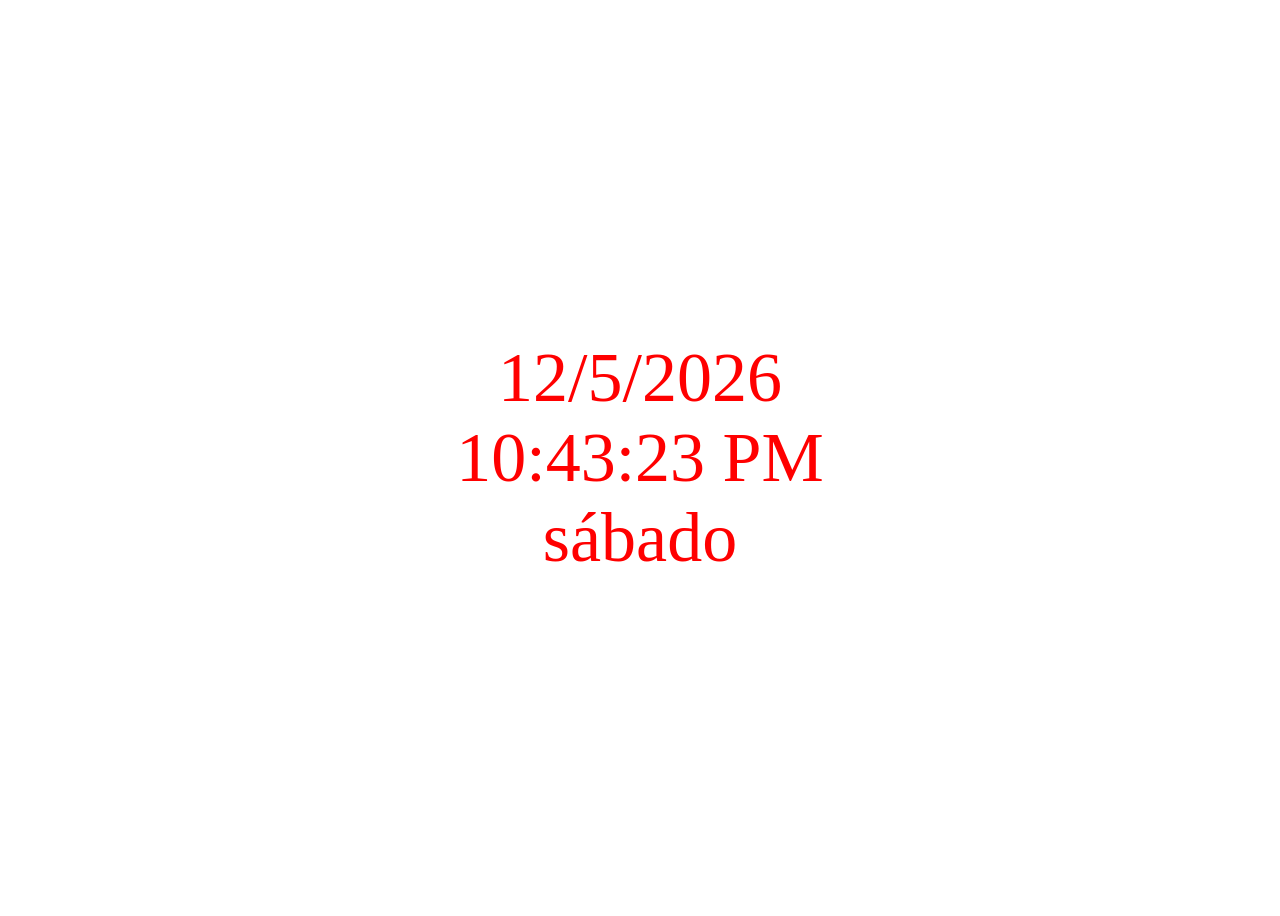
==== painel-digital/index.html @ 4554de4f "modify: comecamos um novo projeto(fiz o js-V1)" ====
<!DOCTYPE html>
<html lang="en">
<head>
    <meta charset="UTF-8">
    <meta name="viewport" content="width=device-width, initial-scale=1.0">
    <title>Painel Digital</title>

</head>
<body>
    
    <script src="data-hora-v1.js" ></script>
    <!-- <script src="data-hora-v2.1.js" ></script>
    <script src="data-hora-v3.js" ></script> -->

</body>
</html>
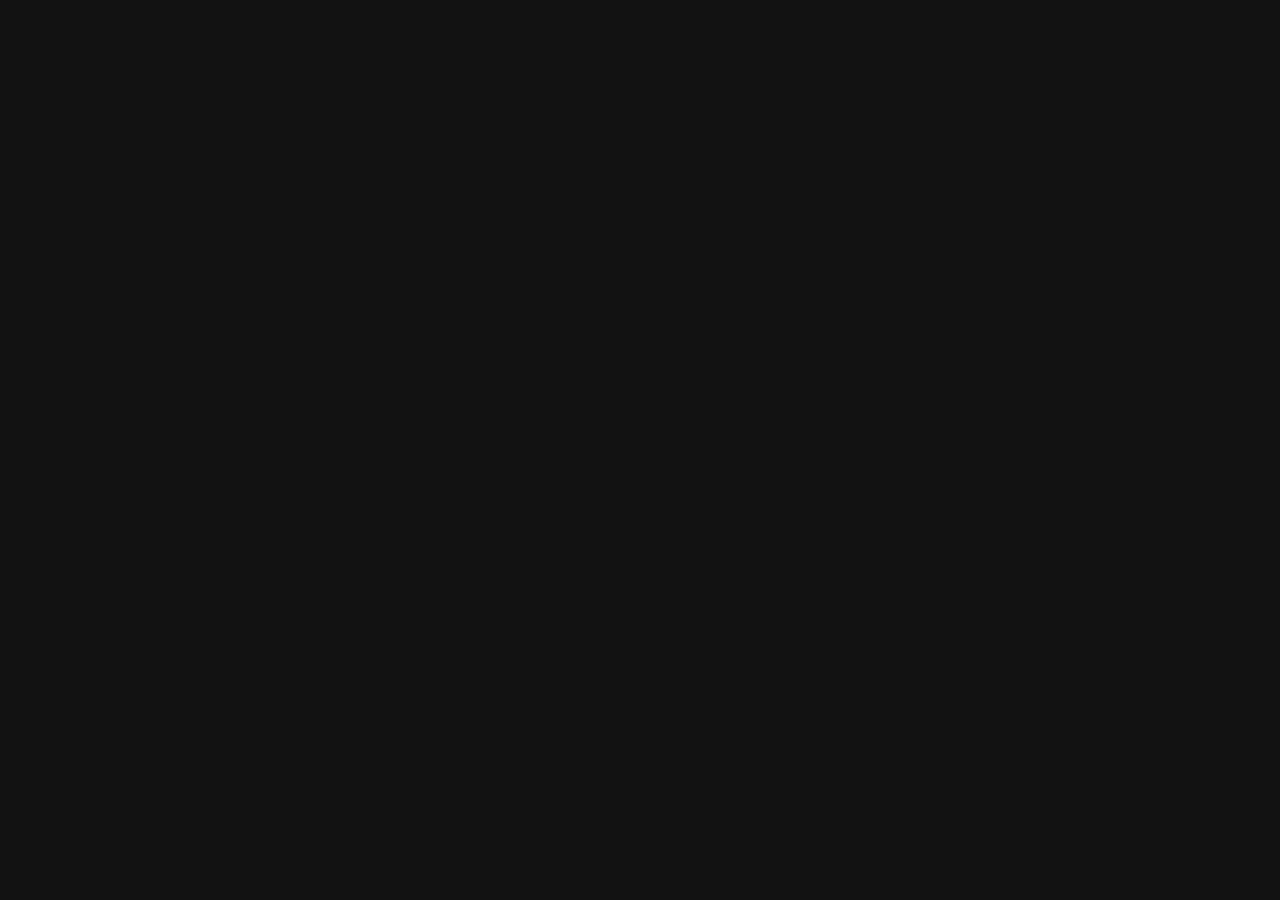
==== commit b187a9ec: "modify: fiz o v2 e o v2.1" ====
--- a/painel-digital/index.html
+++ b/painel-digital/index.html
@@ -8,7 +8,7 @@
 </head>
 <body>
     
-    <script src="data-hora-v1.js" ></script>
+    <script src="data-hora-v2.1.js" ></script>
     <!-- <script src="data-hora-v2.1.js" ></script>
     <script src="data-hora-v3.js" ></script> -->
 
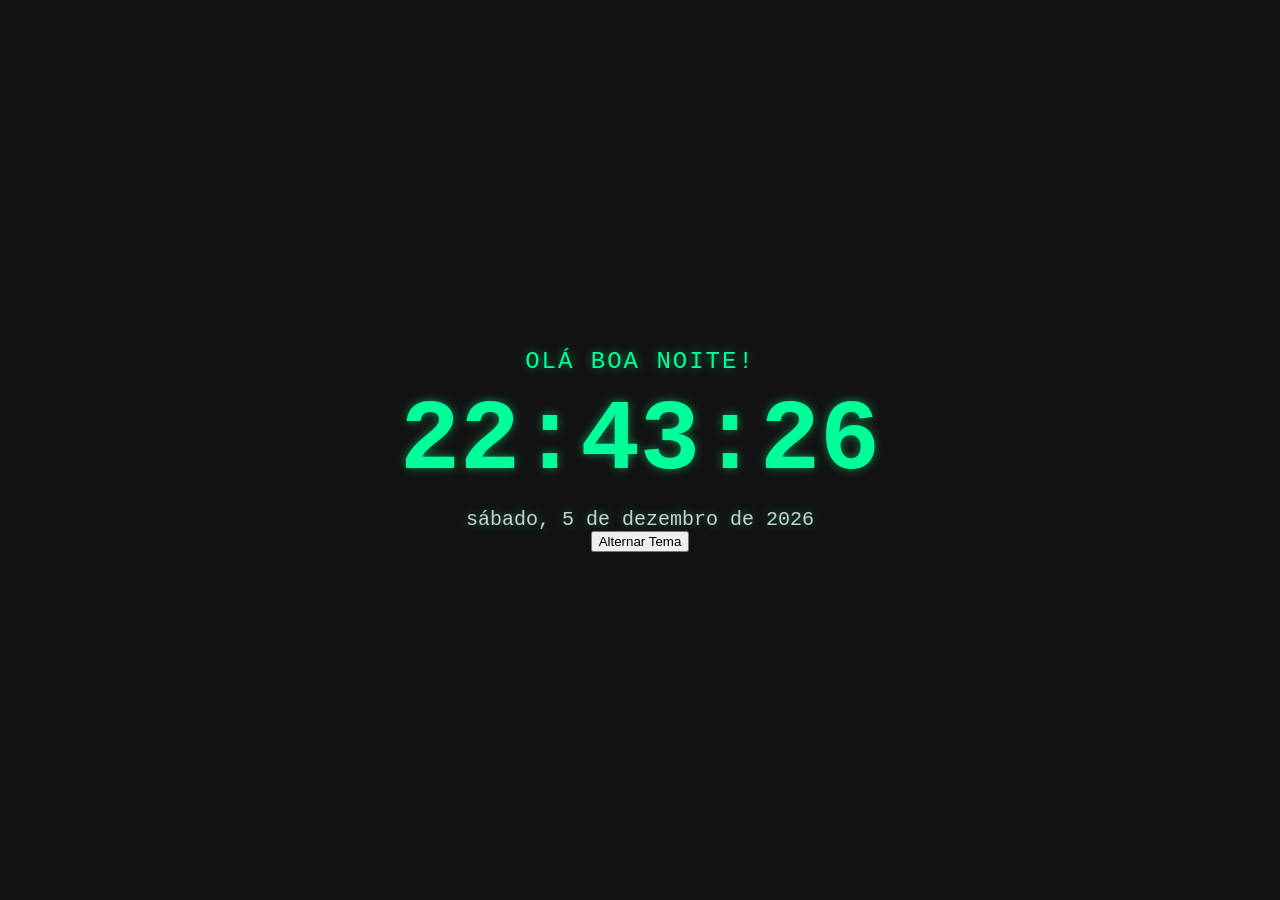
==== commit bd26f437: "modify:tentando fazer o V3" ====
--- a/painel-digital/index.html
+++ b/painel-digital/index.html
@@ -8,7 +8,7 @@
 </head>
 <body>
     
-    <script src="data-hora-v2.1.js" ></script>
+    <script src="data-hora-v3.js" ></script>
     <!-- <script src="data-hora-v2.1.js" ></script>
     <script src="data-hora-v3.js" ></script> -->
 
